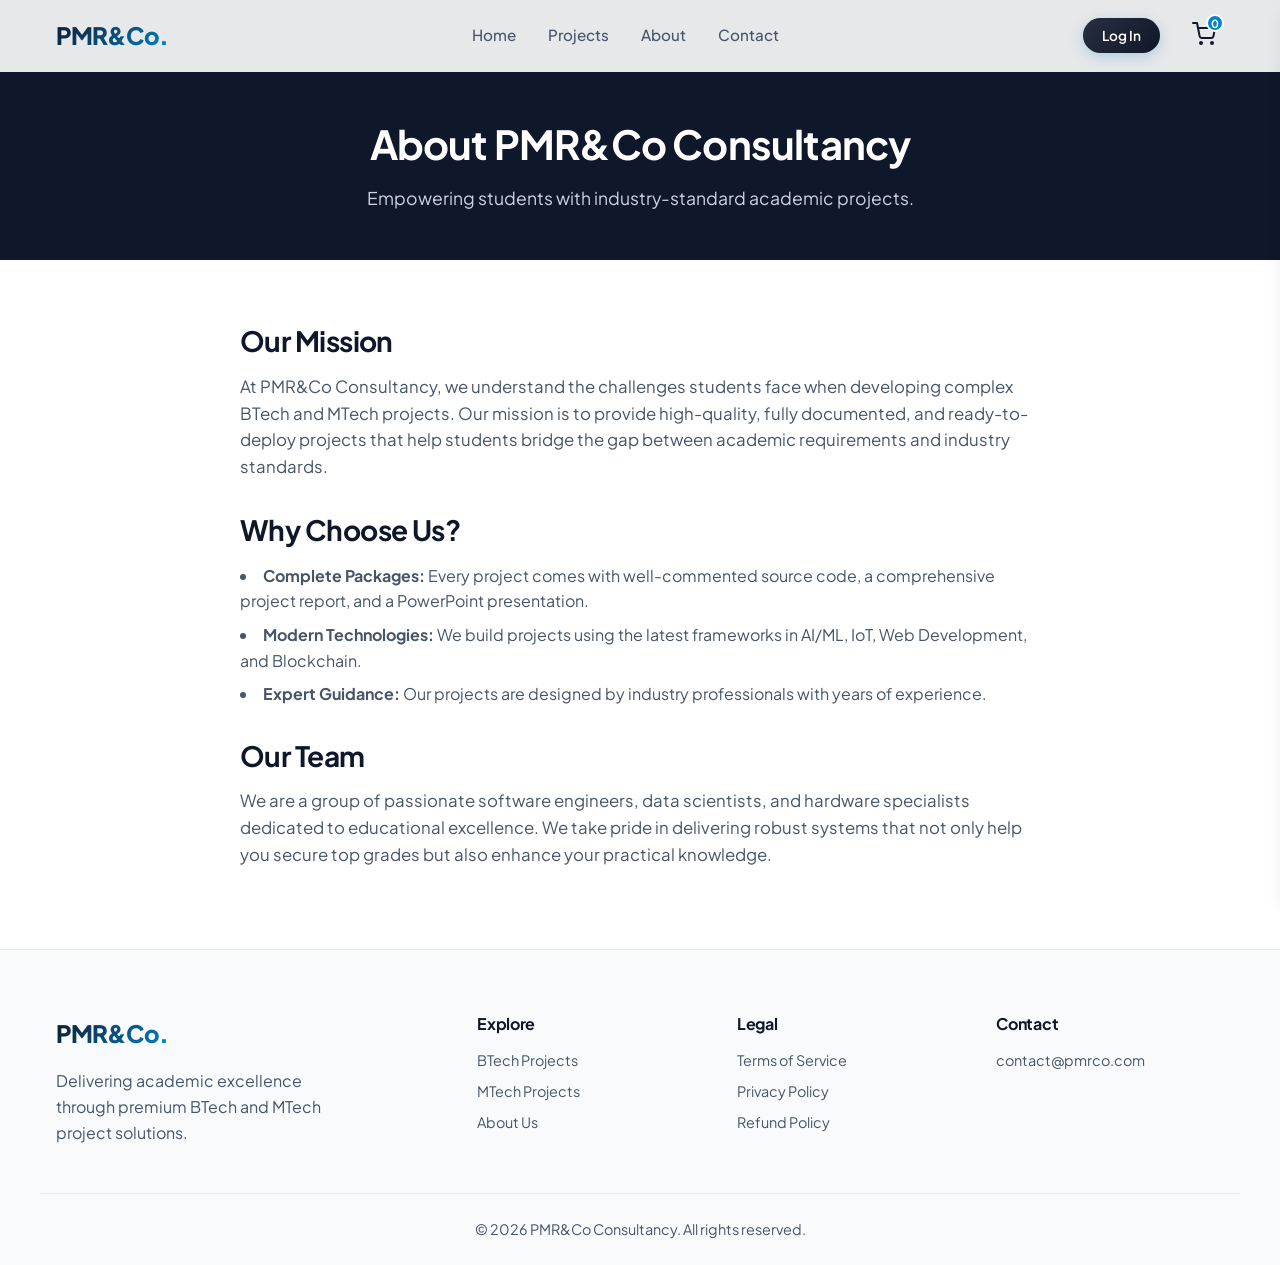
==== about.html @ 6fc7d25d "Initial commit for PMR&Co" ====
<!DOCTYPE html>
<html lang="en">
<head>
    <meta charset="UTF-8">
    <meta name="viewport" content="width=device-width, initial-scale=1.0">
    <meta name="description" content="About PMR&Co Consultancy - Premium academic project solutions.">
    <title>About Us | PMR&Co Consultancy</title>
    <link rel="preconnect" href="https://fonts.googleapis.com">
    <link rel="preconnect" href="https://fonts.gstatic.com" crossorigin>
    <link href="https://fonts.googleapis.com/css2?family=Plus+Jakarta+Sans:wght@300;400;500;600;700&display=swap" rel="stylesheet">
    <link rel="stylesheet" href="styles.css">
</head>
<body>
    <!-- Navbar -->
    <header class="navbar">
        <div class="container nav-container">
            <a href="index.html" class="logo">PMR&Co<span>.</span></a>
            <nav class="nav-links">
                <a href="index.html" class="nav-link">Home</a>
                <a href="index.html#projects" class="nav-link">Projects</a>
                <a href="about.html" class="nav-link">About</a>
                <a href="contact.html" class="nav-link">Contact</a>
            </nav>
            <div class="nav-actions">
                <a href="login.html" class="btn btn-primary" style="padding: 0.4rem 1.2rem; font-size: 0.85rem; display: inline-flex; align-items: center; justify-content: center;">Log In</a>
                <button class="cart-btn" id="cart-btn" aria-label="Open cart" style="margin-left: var(--space-2);">
                    <svg width="24" height="24" viewBox="0 0 24 24" fill="none" stroke="currentColor" stroke-width="2" stroke-linecap="round" stroke-linejoin="round">
                        <circle cx="9" cy="21" r="1"></circle>
                        <circle cx="20" cy="21" r="1"></circle>
                        <path d="M1 1h4l2.68 13.39a2 2 0 0 0 2 1.61h9.72a2 2 0 0 0 2-1.61L23 6H6"></path>
                    </svg>
                    <span class="cart-badge" id="cart-badge">0</span>
                </button>
            </div>
        </div>
    </header>

    <!-- Main Content -->
    <main>
        <section class="page-header">
            <div class="container">
                <h1>About PMR&Co Consultancy</h1>
                <p>Empowering students with industry-standard academic projects.</p>
            </div>
        </section>

        <section class="about-section">
            <div class="container">
                <div class="about-content">
                    <h2>Our Mission</h2>
                    <p>At PMR&Co Consultancy, we understand the challenges students face when developing complex BTech and MTech projects. Our mission is to provide high-quality, fully documented, and ready-to-deploy projects that help students bridge the gap between academic requirements and industry standards.</p>
                    
                    <h2>Why Choose Us?</h2>
                    <ul>
                        <li><strong>Complete Packages:</strong> Every project comes with well-commented source code, a comprehensive project report, and a PowerPoint presentation.</li>
                        <li><strong>Modern Technologies:</strong> We build projects using the latest frameworks in AI/ML, IoT, Web Development, and Blockchain.</li>
                        <li><strong>Expert Guidance:</strong> Our projects are designed by industry professionals with years of experience.</li>
                    </ul>

                    <h2>Our Team</h2>
                    <p>We are a group of passionate software engineers, data scientists, and hardware specialists dedicated to educational excellence. We take pride in delivering robust systems that not only help you secure top grades but also enhance your practical knowledge.</p>
                </div>
            </div>
        </section>
    </main>

    <!-- Footer -->
    <footer class="footer">
        <div class="container footer-container">
            <div class="footer-brand">
                <a href="index.html" class="logo">PMR&Co<span>.</span></a>
                <p>Delivering academic excellence through premium BTech and MTech project solutions.</p>
            </div>
            <div class="footer-links">
                <div class="link-group">
                    <h3>Explore</h3>
                    <a href="index.html#projects">BTech Projects</a>
                    <a href="index.html#projects">MTech Projects</a>
                    <a href="about.html">About Us</a>
                </div>
                <div class="link-group">
                    <h3>Legal</h3>
                    <a href="legal.html">Terms of Service</a>
                    <a href="legal.html">Privacy Policy</a>
                    <a href="legal.html">Refund Policy</a>
                </div>
                <div class="link-group">
                    <h3>Contact</h3>
                    <a href="mailto:contact@pmrco.com">contact@pmrco.com</a>
                </div>
            </div>
        </div>
        <div class="container footer-bottom">
            <p>&copy; 2026 PMR&Co Consultancy. All rights reserved.</p>
        </div>
    </footer>

    <!-- Cart Sidebar -->
    <div class="cart-overlay" id="cart-overlay"></div>
    <div class="cart-sidebar" id="cart-sidebar">
        <div class="cart-header">
            <h2>Your Cart</h2>
            <button class="close-cart-btn" id="close-cart-btn">
                <svg width="24" height="24" viewBox="0 0 24 24" fill="none" stroke="currentColor" stroke-width="2" stroke-linecap="round" stroke-linejoin="round">
                    <line x1="18" y1="6" x2="6" y2="18"></line>
                    <line x1="6" y1="6" x2="18" y2="18"></line>
                </svg>
            </button>
        </div>
        <div class="cart-items" id="cart-items"></div>
        <div class="cart-footer">
            <div class="cart-total">
                <span>Total</span>
                <span id="cart-total-price">₹0</span>
            </div>
            <button class="btn btn-primary checkout-btn" id="checkout-btn">Proceed to Checkout</button>
        </div>
    </div>

    <script src="data.js"></script>
    <script src="script.js"></script>
</body>
</html>
---- styles.css ----
/* ==========================================================================
   CSS Variables & Design System
   ========================================================================== */
:root {
    /* Color Palette */
    --clr-bg: #f8fafc; /* Very light slate for background */
    --clr-surface: #ffffff; /* White for cards and surfaces */
    --clr-text-primary: #0f172a; /* Slate 900 for main text */
    --clr-text-secondary: #475569; /* Slate 600 for secondary text */
    
    --clr-primary: #0f172a; /* Deep Navy/Slate */
    --clr-primary-hover: #1e293b;
    --clr-accent: #0284c7; /* Sky blue accent */
    --clr-accent-hover: #0369a1;
    
    --clr-border: #e2e8f0; /* Slate 200 */
    --clr-border-focus: #cbd5e1;
    
    /* Typography */
    --font-family: 'Plus Jakarta Sans', sans-serif;
    
    /* Spacing */
    --space-1: 0.25rem;
    --space-2: 0.5rem;
    --space-3: 0.75rem;
    --space-4: 1rem;
    --space-6: 1.5rem;
    --space-8: 2rem;
    --space-12: 3rem;
    --space-16: 4rem;
    --space-24: 6rem;
    
    /* Radius */
    --radius-sm: 0.25rem;
    --radius-md: 0.5rem;
    --radius-lg: 0.75rem;
    --radius-xl: 1rem;
    --radius-full: 9999px;
    
    /* Shadows */
    --shadow-sm: 0 1px 2px 0 rgb(0 0 0 / 0.05);
    --shadow-md: 0 4px 6px -1px rgb(0 0 0 / 0.1), 0 2px 4px -2px rgb(0 0 0 / 0.1);
    --shadow-lg: 0 10px 15px -3px rgb(0 0 0 / 0.1), 0 4px 6px -4px rgb(0 0 0 / 0.1);
    
    /* Transitions */
    --transition-fast: 150ms cubic-bezier(0.4, 0, 0.2, 1);
    --transition-normal: 250ms cubic-bezier(0.4, 0, 0.2, 1);
}

/* ==========================================================================
   Reset & Base Styles
   ========================================================================== */
*, *::before, *::after {
    box-sizing: border-box;
    margin: 0;
    padding: 0;
}

html {
    scroll-behavior: smooth;
}

body {
    font-family: var(--font-family);
    background-color: var(--clr-bg);
    color: var(--clr-text-primary);
    line-height: 1.6;
    -webkit-font-smoothing: antialiased;
    overflow-x: hidden;
}

a {
    color: inherit;
    text-decoration: none;
}

button {
    background: none;
    border: none;
    cursor: pointer;
    font-family: inherit;
}

img {
    max-width: 100%;
    display: block;
}

.container {
    width: 100%;
    max-width: 1200px;
    margin: 0 auto;
    padding: 0 var(--space-4);
}

/* ==========================================================================
   Typography
   ========================================================================== */
h1, h2, h3, h4, h5, h6 {
    color: var(--clr-text-primary);
    line-height: 1.2;
    font-weight: 700;
    letter-spacing: -0.02em;
}

/* ==========================================================================
   Buttons
   ========================================================================== */
.btn {
    display: inline-flex;
    align-items: center;
    justify-content: center;
    padding: var(--space-3) var(--space-6);
    border-radius: var(--radius-full);
    font-weight: 600;
    font-size: 0.95rem;
    transition: all var(--transition-fast);
}

.btn-primary {
    background-color: var(--clr-primary);
    color: white;
}

.btn-primary:hover {
    background-color: var(--clr-primary-hover);
    transform: translateY(-1px);
    box-shadow: var(--shadow-md);
}

.btn-secondary {
    background-color: transparent;
    color: var(--clr-primary);
    border: 1px solid var(--clr-border);
}

.btn-secondary:hover {
    border-color: var(--clr-text-secondary);
    background-color: var(--clr-surface);
}

/* ==========================================================================
   Navbar
   ========================================================================== */
.navbar {
    position: fixed;
    top: 0;
    left: 0;
    width: 100%;
    background-color: rgba(255, 255, 255, 0.9);
    backdrop-filter: blur(8px);
    border-bottom: 1px solid var(--clr-border);
    z-index: 100;
    height: 72px;
    display: flex;
    align-items: center;
}

.nav-container {
    display: flex;
    justify-content: space-between;
    align-items: center;
}

.logo {
    font-size: 1.5rem;
    font-weight: 800;
    letter-spacing: -0.04em;
}

.logo span {
    color: var(--clr-accent);
}

.nav-links {
    display: flex;
    gap: var(--space-8);
}

.nav-link {
    font-size: 0.95rem;
    font-weight: 500;
    color: var(--clr-text-secondary);
    transition: color var(--transition-fast);
}

.nav-link:hover {
    color: var(--clr-text-primary);
}

.nav-actions {
    display: flex;
    align-items: center;
    gap: var(--space-4);
}

.cart-btn {
    position: relative;
    color: var(--clr-text-primary);
    padding: var(--space-2);
    border-radius: var(--radius-full);
    transition: background-color var(--transition-fast);
}

.cart-btn:hover {
    background-color: var(--clr-bg);
}

.cart-badge {
    position: absolute;
    top: 0px;
    right: 0px;
    background-color: var(--clr-accent);
    color: white;
    font-size: 0.7rem;
    font-weight: 700;
    width: 18px;
    height: 18px;
    display: flex;
    align-items: center;
    justify-content: center;
    border-radius: var(--radius-full);
    border: 2px solid var(--clr-surface);
}

.mobile-menu-btn {
    display: none;
}

@media (max-width: 768px) {
    .nav-links {
        display: none;
    }
    .mobile-menu-btn {
        display: block;
        padding: var(--space-2);
    }
}

/* ==========================================================================
   Hero Section
   ========================================================================== */
.hero {
    padding-top: calc(72px + var(--space-16));
    padding-bottom: var(--space-24);
    position: relative;
    overflow: hidden;
}

.hero-container {
    display: flex;
    flex-direction: column;
    align-items: center;
    text-align: center;
    position: relative;
    z-index: 2;
}

.hero-badge {
    display: inline-block;
    padding: var(--space-1) var(--space-3);
    background-color: var(--clr-bg);
    border: 1px solid var(--clr-border);
    border-radius: var(--radius-full);
    font-size: 0.85rem;
    font-weight: 600;
    color: var(--clr-text-secondary);
    margin-bottom: var(--space-6);
}

.hero-title {
    font-size: clamp(2.5rem, 5vw, 4rem);
    margin-bottom: var(--space-6);
    max-width: 800px;
}

.hero-title span {
    color: var(--clr-accent);
}

.hero-subtitle {
    font-size: 1.125rem;
    color: var(--clr-text-secondary);
    max-width: 600px;
    margin-bottom: var(--space-8);
}

.hero-actions {
    display: flex;
    gap: var(--space-4);
    justify-content: center;
}

.hero-bg-accent {
    position: absolute;
    top: -20%;
    left: 50%;
    transform: translateX(-50%);
    width: 60vw;
    height: 60vw;
    background: radial-gradient(circle, rgba(2,132,199,0.05) 0%, rgba(255,255,255,0) 70%);
    border-radius: 50%;
    z-index: 1;
    pointer-events: none;
}

/* ==========================================================================
   Projects Section
   ========================================================================== */
.projects-section {
    padding: var(--space-16) 0;
    background-color: var(--clr-surface);
}

.section-header {
    text-align: center;
    margin-bottom: var(--space-12);
}

.section-header h2 {
    font-size: 2rem;
    margin-bottom: var(--space-2);
}

.section-header p {
    color: var(--clr-text-secondary);
}

.filters {
    display: flex;
    flex-wrap: wrap;
    justify-content: center;
    gap: var(--space-4);
    margin-bottom: var(--space-12);
}

.filter-group {
    display: flex;
    gap: var(--space-2);
    padding: var(--space-1);
    background-color: var(--clr-bg);
    border-radius: var(--radius-md);
    border: 1px solid var(--clr-border);
}

.filter-btn {
    padding: var(--space-2) var(--space-4);
    font-size: 0.9rem;
    font-weight: 500;
    color: var(--clr-text-secondary);
    border-radius: var(--radius-sm);
    transition: all var(--transition-fast);
}

.filter-btn:hover {
    color: var(--clr-text-primary);
}

.filter-btn.active {
    background-color: var(--clr-surface);
    color: var(--clr-text-primary);
    box-shadow: var(--shadow-sm);
}

/* Project Grid & Cards */
.projects-grid {
    display: grid;
    grid-template-columns: repeat(auto-fill, minmax(320px, 1fr));
    gap: var(--space-6);
}

.project-card {
    background-color: var(--clr-surface);
    border: 1px solid var(--clr-border);
    border-radius: var(--radius-xl);
    padding: var(--space-6);
    transition: transform var(--transition-normal), box-shadow var(--transition-normal);
    display: flex;
    flex-direction: column;
    cursor: pointer;
}

.project-card:hover {
    transform: translateY(-4px);
    box-shadow: var(--shadow-md);
    border-color: var(--clr-border-focus);
}

.card-tags {
    display: flex;
    gap: var(--space-2);
    margin-bottom: var(--space-4);
}

.tag {
    font-size: 0.75rem;
    font-weight: 600;
    padding: 2px var(--space-2);
    border-radius: var(--radius-full);
    background-color: var(--clr-bg);
    color: var(--clr-text-secondary);
}

.card-title {
    font-size: 1.25rem;
    margin-bottom: var(--space-2);
}

.card-desc {
    color: var(--clr-text-secondary);
    font-size: 0.9rem;
    margin-bottom: var(--space-6);
    flex-grow: 1;
}

.card-footer {
    display: flex;
    justify-content: space-between;
    align-items: center;
    padding-top: var(--space-4);
    border-top: 1px solid var(--clr-border);
}

.card-price {
    font-weight: 700;
    font-size: 1.25rem;
    color: var(--clr-text-primary);
}

.add-cart-btn {
    background-color: var(--clr-bg);
    color: var(--clr-text-primary);
    padding: var(--space-2) var(--space-4);
    border-radius: var(--radius-full);
    font-weight: 600;
    font-size: 0.85rem;
    transition: all var(--transition-fast);
}

.add-cart-btn:hover {
    background-color: var(--clr-primary);
    color: white;
}

/* ==========================================================================
   Footer
   ========================================================================== */
.footer {
    background-color: var(--clr-bg);
    padding-top: var(--space-16);
    border-top: 1px solid var(--clr-border);
}

.footer-container {
    display: grid;
    grid-template-columns: 1fr 2fr;
    gap: var(--space-12);
    margin-bottom: var(--space-12);
}

.footer-brand p {
    color: var(--clr-text-secondary);
    margin-top: var(--space-4);
    max-width: 300px;
}

.footer-links {
    display: grid;
    grid-template-columns: repeat(3, 1fr);
    gap: var(--space-8);
}

.link-group h3 {
    font-size: 1rem;
    margin-bottom: var(--space-4);
}

.link-group a {
    display: block;
    color: var(--clr-text-secondary);
    margin-bottom: var(--space-2);
    font-size: 0.9rem;
    transition: color var(--transition-fast);
}

.link-group a:hover {
    color: var(--clr-primary);
}

.footer-bottom {
    padding: var(--space-6) 0;
    border-top: 1px solid var(--clr-border);
    text-align: center;
    color: var(--clr-text-secondary);
    font-size: 0.9rem;
}

@media (max-width: 768px) {
    .footer-container {
        grid-template-columns: 1fr;
    }
    .footer-links {
        grid-template-columns: 1fr 1fr;
    }
}

/* ==========================================================================
   Cart Sidebar
   ========================================================================== */
.cart-overlay {
    position: fixed;
    top: 0;
    left: 0;
    width: 100%;
    height: 100%;
    background-color: rgba(15, 23, 42, 0.4);
    backdrop-filter: blur(4px);
    z-index: 200;
    opacity: 0;
    visibility: hidden;
    transition: all var(--transition-normal);
}

.cart-overlay.active {
    opacity: 1;
    visibility: visible;
}

.cart-sidebar {
    position: fixed;
    top: 0;
    right: -400px;
    width: 100%;
    max-width: 400px;
    height: 100%;
    background-color: var(--clr-surface);
    z-index: 201;
    display: flex;
    flex-direction: column;
    box-shadow: var(--shadow-lg);
    transition: right var(--transition-normal);
}

.cart-sidebar.active {
    right: 0;
}

.cart-header {
    padding: var(--space-6);
    border-bottom: 1px solid var(--clr-border);
    display: flex;
    justify-content: space-between;
    align-items: center;
}

.close-cart-btn {
    color: var(--clr-text-secondary);
    transition: color var(--transition-fast);
}

.close-cart-btn:hover {
    color: var(--clr-text-primary);
}

.cart-items {
    flex-grow: 1;
    overflow-y: auto;
    padding: var(--space-6);
    display: flex;
    flex-direction: column;
    gap: var(--space-4);
}

.cart-item {
    display: flex;
    justify-content: space-between;
    align-items: center;
    padding-bottom: var(--space-4);
    border-bottom: 1px solid var(--clr-border);
}

.cart-item-info h4 {
    font-size: 0.95rem;
    margin-bottom: var(--space-1);
}

.cart-item-info p {
    color: var(--clr-text-secondary);
    font-size: 0.85rem;
}

.remove-item-btn {
    color: #ef4444;
    font-size: 0.85rem;
    font-weight: 500;
}

.cart-footer {
    padding: var(--space-6);
    border-top: 1px solid var(--clr-border);
}

.cart-total {
    display: flex;
    justify-content: space-between;
    align-items: center;
    font-size: 1.25rem;
    font-weight: 700;
    margin-bottom: var(--space-6);
}

.checkout-btn {
    width: 100%;
}

.empty-cart-msg {
    text-align: center;
    color: var(--clr-text-secondary);
    margin-top: var(--space-8);
}

/* ==========================================================================
   Modal
   ========================================================================== */
.modal-overlay {
    position: fixed;
    top: 0;
    left: 0;
    width: 100%;
    height: 100%;
    background-color: rgba(15, 23, 42, 0.4);
    backdrop-filter: blur(4px);
    z-index: 300;
    opacity: 0;
    visibility: hidden;
    display: flex;
    align-items: center;
    justify-content: center;
    padding: var(--space-4);
    transition: all var(--transition-normal);
}

.modal-overlay.active {
    opacity: 1;
    visibility: visible;
}

.modal-content {
    background-color: var(--clr-surface);
    width: 100%;
    max-width: 600px;
    border-radius: var(--radius-xl);
    max-height: 90vh;
    overflow-y: auto;
    position: relative;
    transform: scale(0.95);
    transition: transform var(--transition-normal);
}

.modal-overlay.active .modal-content {
    transform: scale(1);
}

.modal-header {
    padding: var(--space-6);
    border-bottom: 1px solid var(--clr-border);
    display: flex;
    justify-content: space-between;
    align-items: flex-start;
}

.modal-title {
    font-size: 1.5rem;
    margin-bottom: var(--space-2);
}

.close-modal-btn {
    color: var(--clr-text-secondary);
    padding: var(--space-1);
}

.modal-body {
    padding: var(--space-6);
}

.modal-features {
    margin: var(--space-6) 0;
    background-color: var(--clr-bg);
    padding: var(--space-4);
    border-radius: var(--radius-md);
}

.modal-features h4 {
    margin-bottom: var(--space-2);
    font-size: 0.95rem;
}

.modal-features ul {
    list-style-position: inside;
    color: var(--clr-text-secondary);
    font-size: 0.9rem;
}

.modal-footer {
    padding: var(--space-6);
    border-top: 1px solid var(--clr-border);
    display: flex;
    justify-content: space-between;
    align-items: center;
    background-color: var(--clr-bg);
    border-bottom-left-radius: var(--radius-xl);
    border-bottom-right-radius: var(--radius-xl);
}

/* ==========================================================================
   Page Headers
   ========================================================================== */
.page-header {
    padding-top: calc(72px + var(--space-12));
    padding-bottom: var(--space-12);
    background-color: var(--clr-primary);
    color: white;
    text-align: center;
}
.page-header h1 {
    color: white;
    font-size: 2.5rem;
    margin-bottom: var(--space-4);
}
.page-header p {
    color: #cbd5e1;
    font-size: 1.1rem;
}

/* ==========================================================================
   About Section
   ========================================================================== */
.about-section {
    padding: var(--space-16) 0;
    background-color: var(--clr-surface);
}
.about-content {
    max-width: 800px;
    margin: 0 auto;
}
.about-content h2 {
    font-size: 1.75rem;
    margin-top: var(--space-8);
    margin-bottom: var(--space-4);
    color: var(--clr-primary);
}
.about-content h2:first-child {
    margin-top: 0;
}
.about-content p {
    color: var(--clr-text-secondary);
    margin-bottom: var(--space-4);
    font-size: 1.05rem;
}
.about-content ul {
    list-style-position: inside;
    margin-bottom: var(--space-6);
    color: var(--clr-text-secondary);
}
.about-content li {
    margin-bottom: var(--space-2);
}

/* ==========================================================================
   Contact Section
   ========================================================================== */
.contact-section {
    padding: var(--space-16) 0;
    background-color: var(--clr-surface);
}
.contact-grid {
    display: grid;
    grid-template-columns: 1fr 1fr;
    gap: var(--space-12);
}
@media (max-width: 768px) {
    .contact-grid {
        grid-template-columns: 1fr;
    }
}
.contact-info h2 {
    font-size: 2rem;
    margin-bottom: var(--space-4);
}
.contact-info p {
    color: var(--clr-text-secondary);
    margin-bottom: var(--space-8);
}
.contact-details {
    display: flex;
    flex-direction: column;
    gap: var(--space-4);
}
.contact-item {
    display: flex;
    flex-direction: column;
    gap: var(--space-1);
}
.contact-item strong {
    color: var(--clr-text-primary);
}
.contact-item a, .contact-item span {
    color: var(--clr-text-secondary);
}

/* ==========================================================================
   Contact Form
   ========================================================================== */
.contact-form-container {
    background-color: var(--clr-bg);
    padding: var(--space-8);
    border-radius: var(--radius-xl);
    border: 1px solid var(--clr-border);
}
.form-group {
    margin-bottom: var(--space-4);
}
.form-group label {
    display: block;
    margin-bottom: var(--space-2);
    font-weight: 500;
    font-size: 0.9rem;
}
.form-group input, .form-group textarea {
    width: 100%;
    padding: var(--space-3);
    border: 1px solid var(--clr-border);
    border-radius: var(--radius-md);
    font-family: inherit;
    font-size: 0.95rem;
    transition: border-color var(--transition-fast);
}
.form-group input:focus, .form-group textarea:focus {
    outline: none;
    border-color: var(--clr-accent);
    box-shadow: 0 0 0 2px rgba(2, 132, 199, 0.2);
}

/* ==========================================================================
   Checkout Page
   ========================================================================== */
.checkout-main {
    padding: var(--space-12) 0 var(--space-24);
}
.checkout-header {
    text-align: center;
    margin-bottom: var(--space-12);
}
.checkout-header h1 {
    font-size: 2.5rem;
    margin-bottom: var(--space-2);
}
.checkout-header p {
    color: var(--clr-text-secondary);
}
.checkout-grid {
    display: flex;
    flex-wrap: wrap;
    gap: var(--space-8);
    justify-content: center;
    align-items: stretch;
    max-width: 900px;
    margin: 0 auto;
}
.checkout-card {
    flex: 1;
    min-width: 320px;
    background-color: var(--clr-surface);
    padding: var(--space-8);
    border-radius: var(--radius-xl);
    border: 1px solid var(--clr-border);
    box-shadow: var(--shadow-sm);
    display: flex;
    flex-direction: column;
}
.checkout-card h2 {
    font-size: 1.5rem;
    margin-bottom: var(--space-2);
}
.checkout-subtitle {
    color: var(--clr-text-secondary);
    font-size: 0.9rem;
    margin-bottom: var(--space-6);
}
.checkout-divider {
    display: flex;
    align-items: center;
    color: var(--clr-text-secondary);
    font-weight: 600;
}
@media (max-width: 768px) {
    .checkout-divider {
        width: 100%;
        justify-content: center;
        padding: var(--space-4) 0;
    }
}
.secure-badge {
    margin-top: auto;
    padding-top: var(--space-8);
    display: flex;
    align-items: center;
    justify-content: center;
    gap: var(--space-2);
    color: #059669;
    font-size: 0.85rem;
    font-weight: 500;
}

/* ==========================================================================
   Auth Pages (Login, Signup, Forgot Password)
   ========================================================================== */
.auth-main {
    min-height: calc(100vh - 150px);
    display: flex;
    align-items: center;
    justify-content: center;
    padding: var(--space-12) var(--space-4);
    background-color: var(--clr-bg);
}
.auth-card {
    background-color: var(--clr-surface);
    width: 100%;
    max-width: 480px;
    padding: var(--space-12) var(--space-8);
    border-radius: var(--radius-xl);
    border: 1px solid var(--clr-border);
    box-shadow: var(--shadow-lg);
}
.auth-header {
    text-align: center;
    margin-bottom: var(--space-8);
}
.auth-header h1 {
    font-size: 2rem;
    margin-bottom: var(--space-2);
}
.auth-header p {
    color: var(--clr-text-secondary);
    font-size: 0.95rem;
}
.auth-divider {
    display: flex;
    align-items: center;
    text-align: center;
    margin: var(--space-6) 0;
    color: var(--clr-text-secondary);
    font-size: 0.85rem;
}
.auth-divider::before, .auth-divider::after {
    content: '';
    flex: 1;
    border-bottom: 1px solid var(--clr-border);
}
.auth-divider::before {
    margin-right: var(--space-4);
}
.auth-divider::after {
    margin-left: var(--space-4);
}
.social-login-btn {
    display: flex;
    align-items: center;
    justify-content: center;
    gap: var(--space-3);
    width: 100%;
    padding: var(--space-3);
    background-color: var(--clr-surface);
    border: 1px solid var(--clr-border);
    border-radius: var(--radius-md);
    font-weight: 600;
    font-size: 0.95rem;
    color: var(--clr-text-primary);
    transition: all var(--transition-fast);
    margin-bottom: var(--space-3);
}
.social-login-btn:hover {
    background-color: var(--clr-bg);
    border-color: var(--clr-border-focus);
}
.auth-footer {
    text-align: center;
    margin-top: var(--space-8);
    font-size: 0.9rem;
    color: var(--clr-text-secondary);
}
.auth-footer a {
    color: var(--clr-accent);
    font-weight: 600;
    margin-left: var(--space-1);
}
.auth-footer a:hover {
    text-decoration: underline;
}
.auth-error {
    display: none;
    align-items: center;
    gap: var(--space-3);
    padding: var(--space-3) var(--space-4);
    background-color: #fef2f2;
    border: 1px solid #f87171;
    color: #b91c1c;
    border-radius: var(--radius-md);
    margin-bottom: var(--space-6);
    font-size: 0.9rem;
    font-weight: 500;
    animation: shake 0.4s ease-in-out;
}
@keyframes shake {
    0%, 100% { transform: translateX(0); }
    25% { transform: translateX(-4px); }
    50% { transform: translateX(4px); }
    75% { transform: translateX(-4px); }
}

/* ==========================================================================
   Payment Page
   ========================================================================== */
.payment-grid {
    display: grid;
    grid-template-columns: 2fr 1fr;
    gap: var(--space-8);
    max-width: 1000px;
    margin: 0 auto;
}
@media (max-width: 768px) {
    .payment-grid {
        grid-template-columns: 1fr;
    }
}
.payment-section {
    background-color: var(--clr-surface);
    padding: var(--space-8);
    border-radius: var(--radius-xl);
    border: 1px solid var(--clr-border);
    margin-bottom: var(--space-6);
}
.payment-section h2 {
    font-size: 1.25rem;
    margin-bottom: var(--space-6);
    padding-bottom: var(--space-4);
    border-bottom: 1px solid var(--clr-border);
}
.form-row {
    display: grid;
    grid-template-columns: 1fr 1fr;
    gap: var(--space-4);
}
.payment-methods {
    display: flex;
    flex-direction: column;
    gap: var(--space-4);
}
.payment-method {
    display: flex;
    align-items: center;
    gap: var(--space-3);
    padding: var(--space-4);
    border: 1px solid var(--clr-border);
    border-radius: var(--radius-md);
    cursor: pointer;
    transition: all var(--transition-fast);
}
.payment-method:hover {
    border-color: var(--clr-accent);
    background-color: var(--clr-bg);
}
.payment-method input[type="radio"] {
    accent-color: var(--clr-accent);
    transform: scale(1.2);
}
.order-summary-card {
    background-color: var(--clr-bg);
    padding: var(--space-6);
    border-radius: var(--radius-xl);
    border: 1px solid var(--clr-border);
    position: sticky;
    top: 100px;
}
.summary-item {
    display: flex;
    justify-content: space-between;
    margin-bottom: var(--space-3);
    font-size: 0.95rem;
}
.summary-item.total {
    font-weight: 700;
    font-size: 1.25rem;
    border-top: 1px solid var(--clr-border);
    padding-top: var(--space-4);
    margin-top: var(--space-4);
}

/* ==========================================================================
   Success Page
   ========================================================================== */
.success-main {
    min-height: calc(100vh - 150px);
    display: flex;
    align-items: center;
    justify-content: center;
    padding: var(--space-12) var(--space-4);
}
.success-card {
    background-color: var(--clr-surface);
    width: 100%;
    max-width: 600px;
    padding: var(--space-12) var(--space-8);
    border-radius: var(--radius-xl);
    border: 1px solid var(--clr-border);
    box-shadow: var(--shadow-lg);
    text-align: center;
}
.success-icon {
    display: inline-flex;
    align-items: center;
    justify-content: center;
    width: 80px;
    height: 80px;
    background-color: #d1fae5;
    color: #059669;
    border-radius: var(--radius-full);
    margin-bottom: var(--space-6);
}
.success-card h1 {
    font-size: 2rem;
    margin-bottom: var(--space-2);
}
.success-card p {
    color: var(--clr-text-secondary);
    margin-bottom: var(--space-8);
}
.order-details-box {
    background-color: var(--clr-bg);
    padding: var(--space-6);
    border-radius: var(--radius-md);
    margin-bottom: var(--space-8);
    text-align: left;
}
.order-detail-row {
    display: flex;
    justify-content: space-between;
    margin-bottom: var(--space-2);
    font-size: 0.95rem;
}
.order-detail-row span:last-child {
    font-weight: 600;
}
.download-btn {
    display: flex;
    align-items: center;
    justify-content: center;
    gap: var(--space-2);
    width: 100%;
    padding: var(--space-4);
    background-color: var(--clr-primary);
    color: white;
    border-radius: var(--radius-md);
    font-weight: 600;
    transition: all var(--transition-fast);
    margin-bottom: var(--space-4);
}
.download-btn:hover {
    background-color: var(--clr-primary-hover);
    transform: translateY(-2px);
    box-shadow: var(--shadow-md);
}

/* ==========================================================================
   Profile Page
   ========================================================================== */
.profile-main {
    padding: var(--space-12) 0 var(--space-24);
}
.profile-header {
    background-color: var(--clr-surface);
    padding: var(--space-8);
    border-radius: var(--radius-xl);
    border: 1px solid var(--clr-border);
    margin-bottom: var(--space-8);
    display: flex;
    align-items: center;
    gap: var(--space-6);
}
.profile-avatar {
    width: 80px;
    height: 80px;
    background-color: var(--clr-bg);
    border-radius: var(--radius-full);
    display: flex;
    align-items: center;
    justify-content: center;
    font-size: 2rem;
    color: var(--clr-accent);
    font-weight: 700;
}
.profile-info h1 {
    font-size: 1.75rem;
    margin-bottom: var(--space-1);
}
.profile-info p {
    color: var(--clr-text-secondary);
}
.history-section {
    background-color: var(--clr-surface);
    padding: var(--space-8);
    border-radius: var(--radius-xl);
    border: 1px solid var(--clr-border);
}
.history-section h2 {
    font-size: 1.5rem;
    margin-bottom: var(--space-6);
    padding-bottom: var(--space-4);
    border-bottom: 1px solid var(--clr-border);
}
.order-card {
    border: 1px solid var(--clr-border);
    border-radius: var(--radius-lg);
    margin-bottom: var(--space-6);
    overflow: hidden;
}
.order-header {
    background-color: var(--clr-bg);
    padding: var(--space-4) var(--space-6);
    display: flex;
    justify-content: space-between;
    align-items: center;
    border-bottom: 1px solid var(--clr-border);
}
.order-meta {
    display: flex;
    gap: var(--space-8);
}
.meta-item {
    display: flex;
    flex-direction: column;
}
.meta-label {
    font-size: 0.8rem;
    color: var(--clr-text-secondary);
    text-transform: uppercase;
    letter-spacing: 0.05em;
    margin-bottom: 2px;
}
.meta-value {
    font-weight: 600;
    font-size: 0.95rem;
}
.order-body {
    padding: var(--space-6);
}
.purchased-item {
    display: flex;
    justify-content: space-between;
    align-items: center;
    padding-bottom: var(--space-4);
    margin-bottom: var(--space-4);
    border-bottom: 1px solid var(--clr-border);
}
.purchased-item:last-child {
    border-bottom: none;
    margin-bottom: 0;
    padding-bottom: 0;
}
.item-title {
    font-weight: 600;
    margin-bottom: var(--space-1);
}
/* ==========================================================================
   UI Polish (Modal, Toasts, Glassmorphism)
   ========================================================================== */

/* Toast Notification */
#toast-container {
    position: fixed;
    bottom: var(--space-8);
    left: 50%;
    transform: translateX(-50%);
    display: flex;
    flex-direction: column;
    gap: var(--space-3);
    z-index: 2000;
    pointer-events: none;
}
.toast {
    background-color: var(--clr-text-primary);
    color: var(--clr-bg);
    padding: var(--space-3) var(--space-6);
    border-radius: var(--radius-full);
    font-size: 0.95rem;
    font-weight: 500;
    box-shadow: 0 10px 25px -5px rgba(0, 0, 0, 0.2);
    display: flex;
    align-items: center;
    gap: var(--space-3);
    animation: toastSlideUp 0.3s cubic-bezier(0.175, 0.885, 0.32, 1.275) forwards;
}
.toast.hiding {
    animation: toastFadeOut 0.3s ease-in forwards;
}
@keyframes toastSlideUp {
    from { opacity: 0; transform: translateY(20px); }
    to { opacity: 1; transform: translateY(0); }
}
@keyframes toastFadeOut {
    from { opacity: 1; transform: translateY(0); }
    to { opacity: 0; transform: translateY(10px); }
}

/* Modal Enhancements */
.modal-overlay {
    position: fixed;
    top: 0; left: 0; right: 0; bottom: 0;
    background-color: rgba(0, 0, 0, 0.6);
    backdrop-filter: blur(4px);
    display: none;
    align-items: center;
    justify-content: center;
    z-index: 1000;
    opacity: 0;
    transition: opacity 0.3s ease;
}
.modal-overlay.active {
    display: flex;
    opacity: 1;
}
.modal-content {
    background-color: var(--clr-bg);
    border-radius: var(--radius-xl);
    width: 100%;
    max-width: 600px;
    position: relative;
    transform: scale(0.95) translateY(20px);
    transition: all 0.3s cubic-bezier(0.175, 0.885, 0.32, 1.275);
    box-shadow: 0 25px 50px -12px rgba(0, 0, 0, 0.25);
    padding: var(--space-8);
}
.modal-overlay.active .modal-content {
    transform: scale(1) translateY(0);
}
.modal-close {
    position: absolute;
    top: var(--space-4);
    right: var(--space-4);
    background: none;
    border: none;
    color: var(--clr-text-secondary);
    cursor: pointer;
    padding: var(--space-2);
    border-radius: var(--radius-full);
    transition: all var(--transition-fast);
}
.modal-close:hover {
    background-color: var(--clr-surface);
    color: var(--clr-text-primary);
    transform: rotate(90deg);
}
.modal-badges {
    display: flex;
    gap: var(--space-2);
    margin-bottom: var(--space-3);
}

/* Glassmorphism Navbar */
.navbar {
    transition: all 0.3s ease;
}
.navbar.scrolled {
    background-color: rgba(255, 255, 255, 0.85);
    backdrop-filter: blur(12px);
    -webkit-backdrop-filter: blur(12px);
    box-shadow: 0 4px 20px -2px rgba(0,0,0,0.05);
}

/* Project Card Micro-interactions */
.project-card {
    transition: all 0.3s cubic-bezier(0.165, 0.84, 0.44, 1);
}
.project-card:hover {
    transform: translateY(-8px);
    box-shadow: 0 20px 25px -5px rgba(0, 0, 0, 0.1), 0 10px 10px -5px rgba(0, 0, 0, 0.04);
}
.project-card:active {
    transform: translateY(-2px);
}

/* ==========================================================================
   Global Beautification & Animations (Modern SaaS Aesthetic)
   ========================================================================== */

/* Custom Sleek Scrollbar */
::-webkit-scrollbar {
    width: 10px;
    height: 10px;
}
::-webkit-scrollbar-track {
    background: var(--clr-bg);
}
::-webkit-scrollbar-thumb {
    background: #cbd5e1;
    border-radius: var(--radius-full);
}
::-webkit-scrollbar-thumb:hover {
    background: #94a3b8;
}

/* ==========================================================================
   Global Beautification & Animations (Modern SaaS Aesthetic)
   ========================================================================== */

/* Custom Sleek Scrollbar */
::-webkit-scrollbar {
    width: 10px;
    height: 10px;
}
::-webkit-scrollbar-track {
    background: var(--clr-bg);
}
::-webkit-scrollbar-thumb {
    background: #cbd5e1;
    border-radius: var(--radius-full);
}
::-webkit-scrollbar-thumb:hover {
    background: #94a3b8;
}

/* Hero Section Mesh Gradient Upgrade */
.hero {
    position: relative;
    overflow: hidden;
    background: radial-gradient(circle at 15% 50%, rgba(2, 132, 199, 0.08), transparent 25%),
                radial-gradient(circle at 85% 30%, rgba(15, 23, 42, 0.06), transparent 25%);
    background-color: var(--clr-bg);
}
.hero::before {
    content: '';
    position: absolute;
    top: -50%;
    left: -50%;
    width: 200%;
    height: 200%;
    background: radial-gradient(circle, rgba(255,255,255,0.8) 0%, transparent 60%);
    opacity: 0.5;
    pointer-events: none;
}

/* Hero Title Gradient Text */
.hero-title span {
    background: linear-gradient(135deg, var(--clr-primary) 0%, var(--clr-accent) 100%);
    -webkit-background-clip: text;
    -webkit-text-fill-color: transparent;
    background-clip: text;
}

/* Button Glow & Hover Micro-interactions */
.btn-primary {
    position: relative;
    overflow: hidden;
    z-index: 1;
    box-shadow: 0 4px 14px 0 rgba(2, 132, 199, 0.25);
    transition: all 0.3s ease;
}
.btn-primary:hover {
    transform: translateY(-2px);
    box-shadow: 0 6px 20px rgba(2, 132, 199, 0.35);
}
.btn-primary::before {
    content: '';
    position: absolute;
    top: 0; left: 0; right: 0; bottom: 0;
    background: linear-gradient(135deg, rgba(255,255,255,0.1), transparent);
    z-index: -1;
}

/* Project Card Staggered Fade In Animation */
@keyframes fadeInUp {
    from {
        opacity: 0;
        transform: translateY(20px);
    }
    to {
        opacity: 1;
        transform: translateY(0);
    }
}
.project-card {
    animation: fadeInUp 0.6s cubic-bezier(0.165, 0.84, 0.44, 1) both;
}
.project-card:nth-child(1) { animation-delay: 0.05s; }
.project-card:nth-child(2) { animation-delay: 0.10s; }
.project-card:nth-child(3) { animation-delay: 0.15s; }
.project-card:nth-child(4) { animation-delay: 0.20s; }
.project-card:nth-child(5) { animation-delay: 0.25s; }
.project-card:nth-child(6) { animation-delay: 0.30s; }
.project-card:nth-child(7) { animation-delay: 0.35s; }
.project-card:nth-child(8) { animation-delay: 0.40s; }

/* Enhanced Badges */
.hero-badge, .tag {
    backdrop-filter: blur(8px);
    background-color: rgba(2, 132, 199, 0.1);
    border: 1px solid rgba(2, 132, 199, 0.2);
    color: var(--clr-accent);
    font-weight: 600;
}

/* Nav Logo Gradient */
.logo {
    background: linear-gradient(135deg, var(--clr-primary) 0%, var(--clr-accent) 100%);
    -webkit-background-clip: text;
    -webkit-text-fill-color: transparent;
    background-clip: text;
    font-weight: 800;
}
.logo span {
    -webkit-text-fill-color: var(--clr-accent);
}
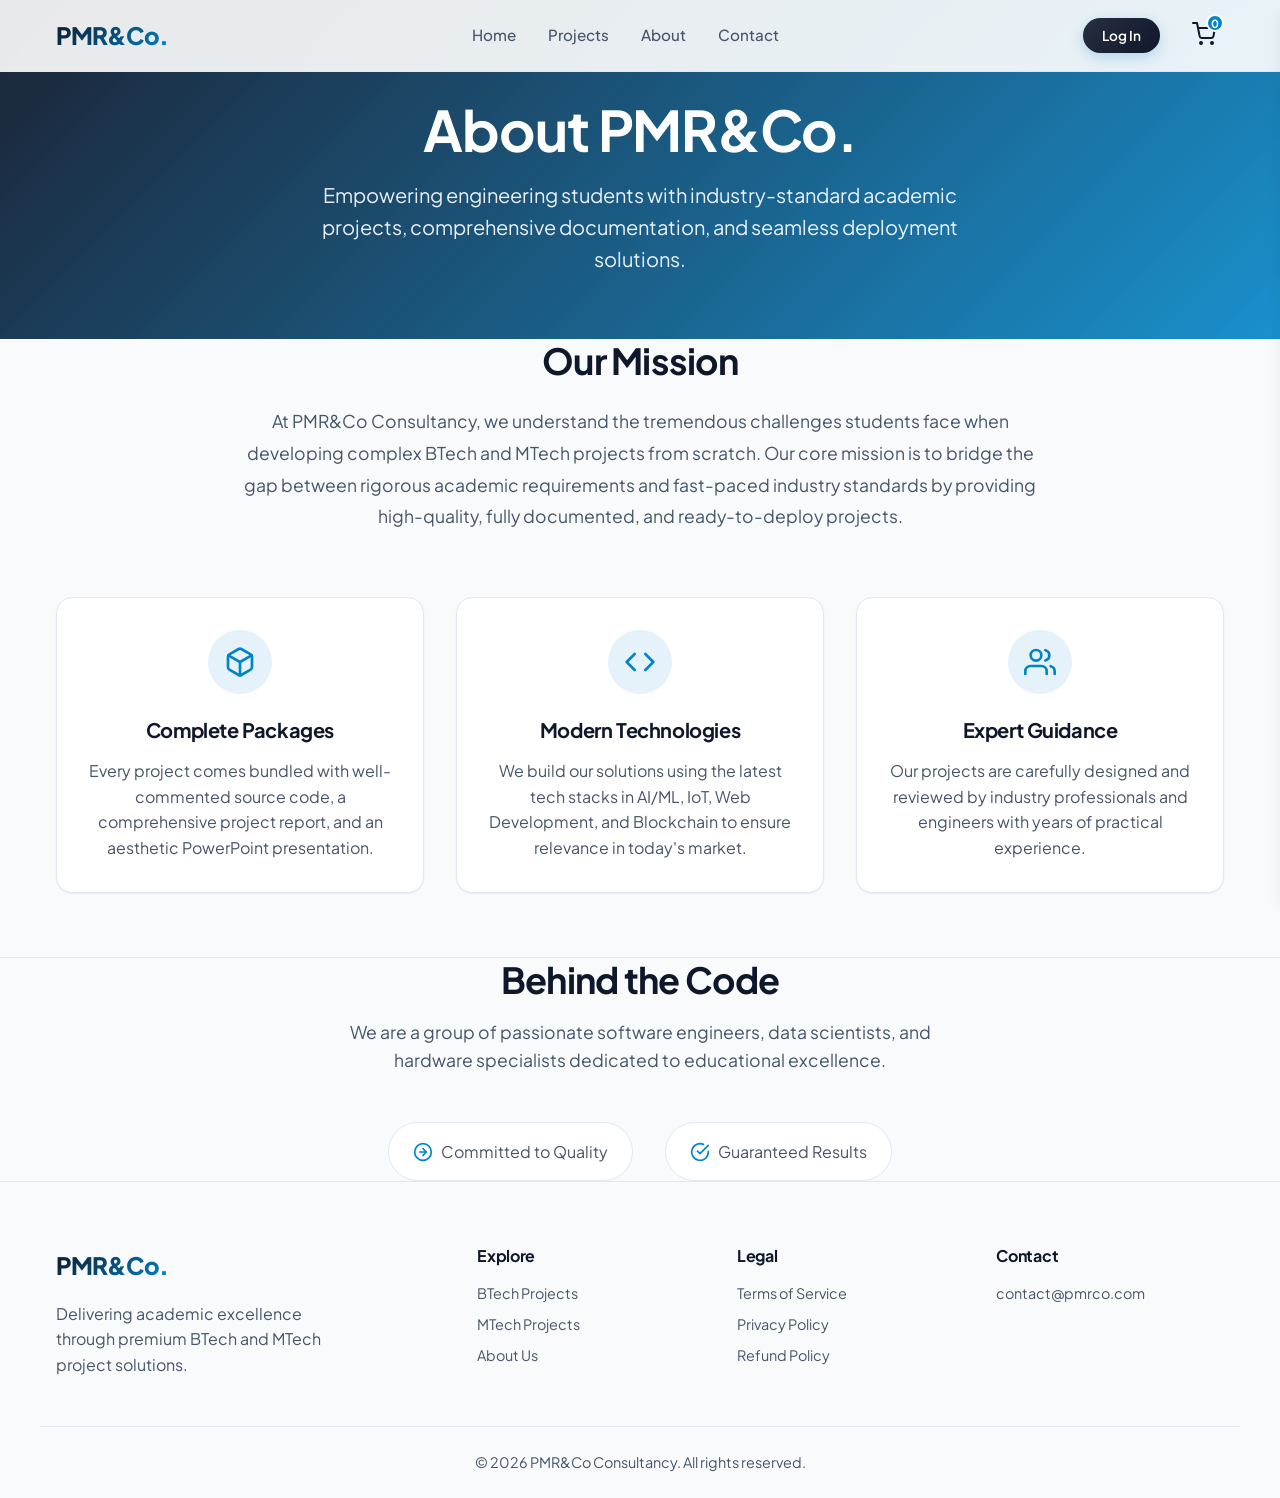
==== commit a9483b72: "Redesign about.html with modern layout and icons" ====
--- a/about.html
+++ b/about.html
@@ -9,6 +9,113 @@
     <link rel="preconnect" href="https://fonts.gstatic.com" crossorigin>
     <link href="https://fonts.googleapis.com/css2?family=Plus+Jakarta+Sans:wght@300;400;500;600;700&display=swap" rel="stylesheet">
     <link rel="stylesheet" href="styles.css">
+    <style>
+        .about-hero {
+            background: linear-gradient(135deg, rgba(15, 23, 42, 0.95), rgba(2, 132, 199, 0.9)), url('data:image/svg+xml;utf8,<svg width="20" height="20" xmlns="http://www.w3.org/2000/svg"><circle cx="2" cy="2" r="2" fill="rgba(255,255,255,0.05)"/></svg>');
+            padding: var(--space-24) 0 var(--space-16) 0;
+            color: white;
+            text-align: center;
+        }
+        
+        .about-hero h1 {
+            font-size: 3.5rem;
+            font-weight: 700;
+            margin-bottom: var(--space-4);
+            color: #ffffff;
+        }
+        
+        .about-hero p {
+            font-size: 1.25rem;
+            color: rgba(255, 255, 255, 0.9);
+            max-width: 700px;
+            margin: 0 auto;
+            line-height: 1.6;
+        }
+
+        .about-mission {
+            padding: var(--space-20) 0;
+            text-align: center;
+        }
+        
+        .about-mission h2 {
+            font-size: 2.25rem;
+            margin-bottom: var(--space-6);
+            color: var(--clr-text-primary);
+        }
+
+        .about-mission p {
+            font-size: 1.1rem;
+            color: var(--clr-text-secondary);
+            max-width: 800px;
+            margin: 0 auto;
+            line-height: 1.8;
+        }
+
+        .features-grid {
+            display: grid;
+            grid-template-columns: repeat(auto-fit, minmax(300px, 1fr));
+            gap: var(--space-8);
+            padding: var(--space-16) 0;
+        }
+
+        .feature-card {
+            background: var(--clr-surface);
+            padding: var(--space-8);
+            border-radius: var(--radius-xl);
+            box-shadow: var(--shadow-sm);
+            border: 1px solid var(--clr-border);
+            text-align: center;
+            transition: transform 0.3s ease, box-shadow 0.3s ease;
+        }
+        
+        .feature-card:hover {
+            transform: translateY(-5px);
+            box-shadow: var(--shadow-lg);
+            border-color: var(--clr-accent);
+        }
+
+        .feature-icon {
+            width: 64px;
+            height: 64px;
+            background: rgba(2, 132, 199, 0.1);
+            border-radius: 50%;
+            display: flex;
+            align-items: center;
+            justify-content: center;
+            margin: 0 auto var(--space-6) auto;
+            color: var(--clr-accent);
+        }
+
+        .feature-card h3 {
+            font-size: 1.25rem;
+            margin-bottom: var(--space-4);
+            color: var(--clr-text-primary);
+        }
+
+        .feature-card p {
+            color: var(--clr-text-secondary);
+            line-height: 1.6;
+        }
+
+        .team-section {
+            background: var(--clr-bg-alt);
+            padding: var(--space-20) 0;
+            text-align: center;
+            border-top: 1px solid var(--clr-border);
+        }
+        
+        .team-section h2 {
+            font-size: 2.25rem;
+            margin-bottom: var(--space-4);
+        }
+        
+        .team-section p.subtitle {
+            color: var(--clr-text-secondary);
+            max-width: 600px;
+            margin: 0 auto var(--space-12) auto;
+            font-size: 1.1rem;
+        }
+    </style>
 </head>
 <body>
     <!-- Navbar -->
@@ -17,12 +124,23 @@
             <a href="index.html" class="logo">PMR&Co<span>.</span></a>
             <nav class="nav-links">
                 <a href="index.html" class="nav-link">Home</a>
-                <a href="index.html#projects" class="nav-link">Projects</a>
-                <a href="about.html" class="nav-link">About</a>
+                <a href="projects.html" class="nav-link">Projects</a>
+                <a href="about.html" class="nav-link active">About</a>
                 <a href="contact.html" class="nav-link">Contact</a>
             </nav>
             <div class="nav-actions">
-                <a href="login.html" class="btn btn-primary" style="padding: 0.4rem 1.2rem; font-size: 0.85rem; display: inline-flex; align-items: center; justify-content: center;">Log In</a>
+                <div id="user-menu-container" style="position: relative; display: none;">
+                    <button id="user-avatar-btn" style="background: var(--clr-accent); color: white; width: 40px; height: 40px; border-radius: 50%; border: none; font-weight: 600; cursor: pointer; display: flex; align-items: center; justify-content: center; box-shadow: var(--shadow-sm);">
+                        U
+                    </button>
+                    <div id="user-dropdown" style="display: none; position: absolute; right: 0; top: 50px; background: var(--clr-surface); border: 1px solid var(--clr-border); border-radius: var(--radius-md); box-shadow: var(--shadow-md); min-width: 150px; flex-direction: column; overflow: hidden; z-index: 100;">
+                        <a href="profile.html" style="padding: var(--space-3) var(--space-4); text-decoration: none; color: var(--clr-text-primary); font-size: 0.9rem; border-bottom: 1px solid var(--clr-border);">My Profile</a>
+                        <button id="logout-btn" style="padding: var(--space-3) var(--space-4); text-align: left; background: none; border: none; color: #ef4444; font-size: 0.9rem; cursor: pointer; width: 100%;">Sign Out</button>
+                    </div>
+                </div>
+                
+                <a href="login.html" id="nav-login-btn" class="btn btn-primary" style="padding: 0.4rem 1.2rem; font-size: 0.85rem; display: inline-flex; align-items: center; justify-content: center;">Log In</a>
+                
                 <button class="cart-btn" id="cart-btn" aria-label="Open cart" style="margin-left: var(--space-2);">
                     <svg width="24" height="24" viewBox="0 0 24 24" fill="none" stroke="currentColor" stroke-width="2" stroke-linecap="round" stroke-linejoin="round">
                         <circle cx="9" cy="21" r="1"></circle>
@@ -37,28 +155,81 @@
 
     <!-- Main Content -->
     <main>
-        <section class="page-header">
+        <!-- Hero -->
+        <section class="about-hero">
             <div class="container">
-                <h1>About PMR&Co Consultancy</h1>
-                <p>Empowering students with industry-standard academic projects.</p>
-            </div>
-        </section>
-
-        <section class="about-section">
+                <h1>About PMR&Co.</h1>
+                <p>Empowering engineering students with industry-standard academic projects, comprehensive documentation, and seamless deployment solutions.</p>
+            </div>
+        </section>
+
+        <!-- Mission -->
+        <section class="about-mission">
             <div class="container">
-                <div class="about-content">
-                    <h2>Our Mission</h2>
-                    <p>At PMR&Co Consultancy, we understand the challenges students face when developing complex BTech and MTech projects. Our mission is to provide high-quality, fully documented, and ready-to-deploy projects that help students bridge the gap between academic requirements and industry standards.</p>
-                    
-                    <h2>Why Choose Us?</h2>
-                    <ul>
-                        <li><strong>Complete Packages:</strong> Every project comes with well-commented source code, a comprehensive project report, and a PowerPoint presentation.</li>
-                        <li><strong>Modern Technologies:</strong> We build projects using the latest frameworks in AI/ML, IoT, Web Development, and Blockchain.</li>
-                        <li><strong>Expert Guidance:</strong> Our projects are designed by industry professionals with years of experience.</li>
-                    </ul>
-
-                    <h2>Our Team</h2>
-                    <p>We are a group of passionate software engineers, data scientists, and hardware specialists dedicated to educational excellence. We take pride in delivering robust systems that not only help you secure top grades but also enhance your practical knowledge.</p>
+                <h2>Our Mission</h2>
+                <p>At PMR&Co Consultancy, we understand the tremendous challenges students face when developing complex BTech and MTech projects from scratch. Our core mission is to bridge the gap between rigorous academic requirements and fast-paced industry standards by providing high-quality, fully documented, and ready-to-deploy projects.</p>
+            </div>
+        </section>
+
+        <!-- Features/Why Choose Us Grid -->
+        <section class="container" style="padding-bottom: var(--space-20);">
+            <div class="features-grid">
+                <!-- Feature 1 -->
+                <div class="feature-card">
+                    <div class="feature-icon">
+                        <svg width="32" height="32" viewBox="0 0 24 24" fill="none" stroke="currentColor" stroke-width="2" stroke-linecap="round" stroke-linejoin="round">
+                            <path d="M21 16V8a2 2 0 0 0-1-1.73l-7-4a2 2 0 0 0-2 0l-7 4A2 2 0 0 0 3 8v8a2 2 0 0 0 1 1.73l7 4a2 2 0 0 0 2 0l7-4A2 2 0 0 0 21 16z"></path>
+                            <polyline points="3.27 6.96 12 12.01 20.73 6.96"></polyline>
+                            <line x1="12" y1="22.08" x2="12" y2="12"></line>
+                        </svg>
+                    </div>
+                    <h3>Complete Packages</h3>
+                    <p>Every project comes bundled with well-commented source code, a comprehensive project report, and an aesthetic PowerPoint presentation.</p>
+                </div>
+                
+                <!-- Feature 2 -->
+                <div class="feature-card">
+                    <div class="feature-icon">
+                        <svg width="32" height="32" viewBox="0 0 24 24" fill="none" stroke="currentColor" stroke-width="2" stroke-linecap="round" stroke-linejoin="round">
+                            <polyline points="16 18 22 12 16 6"></polyline>
+                            <polyline points="8 6 2 12 8 18"></polyline>
+                        </svg>
+                    </div>
+                    <h3>Modern Technologies</h3>
+                    <p>We build our solutions using the latest tech stacks in AI/ML, IoT, Web Development, and Blockchain to ensure relevance in today's market.</p>
+                </div>
+                
+                <!-- Feature 3 -->
+                <div class="feature-card">
+                    <div class="feature-icon">
+                        <svg width="32" height="32" viewBox="0 0 24 24" fill="none" stroke="currentColor" stroke-width="2" stroke-linecap="round" stroke-linejoin="round">
+                            <path d="M17 21v-2a4 4 0 0 0-4-4H5a4 4 0 0 0-4 4v2"></path>
+                            <circle cx="9" cy="7" r="4"></circle>
+                            <path d="M23 21v-2a4 4 0 0 0-3-3.87"></path>
+                            <path d="M16 3.13a4 4 0 0 1 0 7.75"></path>
+                        </svg>
+                    </div>
+                    <h3>Expert Guidance</h3>
+                    <p>Our projects are carefully designed and reviewed by industry professionals and engineers with years of practical experience.</p>
+                </div>
+            </div>
+        </section>
+
+        <!-- Team -->
+        <section class="team-section">
+            <div class="container">
+                <h2>Behind the Code</h2>
+                <p class="subtitle">We are a group of passionate software engineers, data scientists, and hardware specialists dedicated to educational excellence.</p>
+                
+                <div style="display: flex; justify-content: center; gap: var(--space-8); flex-wrap: wrap;">
+                    <div style="display: flex; align-items: center; gap: var(--space-2); color: var(--clr-text-secondary); background: var(--clr-surface); padding: var(--space-4) var(--space-6); border-radius: 100px; border: 1px solid var(--clr-border);">
+                        <svg width="20" height="20" viewBox="0 0 24 24" fill="none" stroke="var(--clr-accent)" stroke-width="2" stroke-linecap="round" stroke-linejoin="round"><circle cx="12" cy="12" r="10"></circle><polyline points="12 16 16 12 12 8"></polyline><line x1="8" y1="12" x2="16" y2="12"></line></svg>
+                        <span>Committed to Quality</span>
+                    </div>
+                    <div style="display: flex; align-items: center; gap: var(--space-2); color: var(--clr-text-secondary); background: var(--clr-surface); padding: var(--space-4) var(--space-6); border-radius: 100px; border: 1px solid var(--clr-border);">
+                        <svg width="20" height="20" viewBox="0 0 24 24" fill="none" stroke="var(--clr-accent)" stroke-width="2" stroke-linecap="round" stroke-linejoin="round"><path d="M22 11.08V12a10 10 0 1 1-5.93-9.14"></path><polyline points="22 4 12 14.01 9 11.01"></polyline></svg>
+                        <span>Guaranteed Results</span>
+                    </div>
                 </div>
             </div>
         </section>
@@ -74,8 +245,8 @@
             <div class="footer-links">
                 <div class="link-group">
                     <h3>Explore</h3>
-                    <a href="index.html#projects">BTech Projects</a>
-                    <a href="index.html#projects">MTech Projects</a>
+                    <a href="projects.html">BTech Projects</a>
+                    <a href="projects.html">MTech Projects</a>
                     <a href="about.html">About Us</a>
                 </div>
                 <div class="link-group">
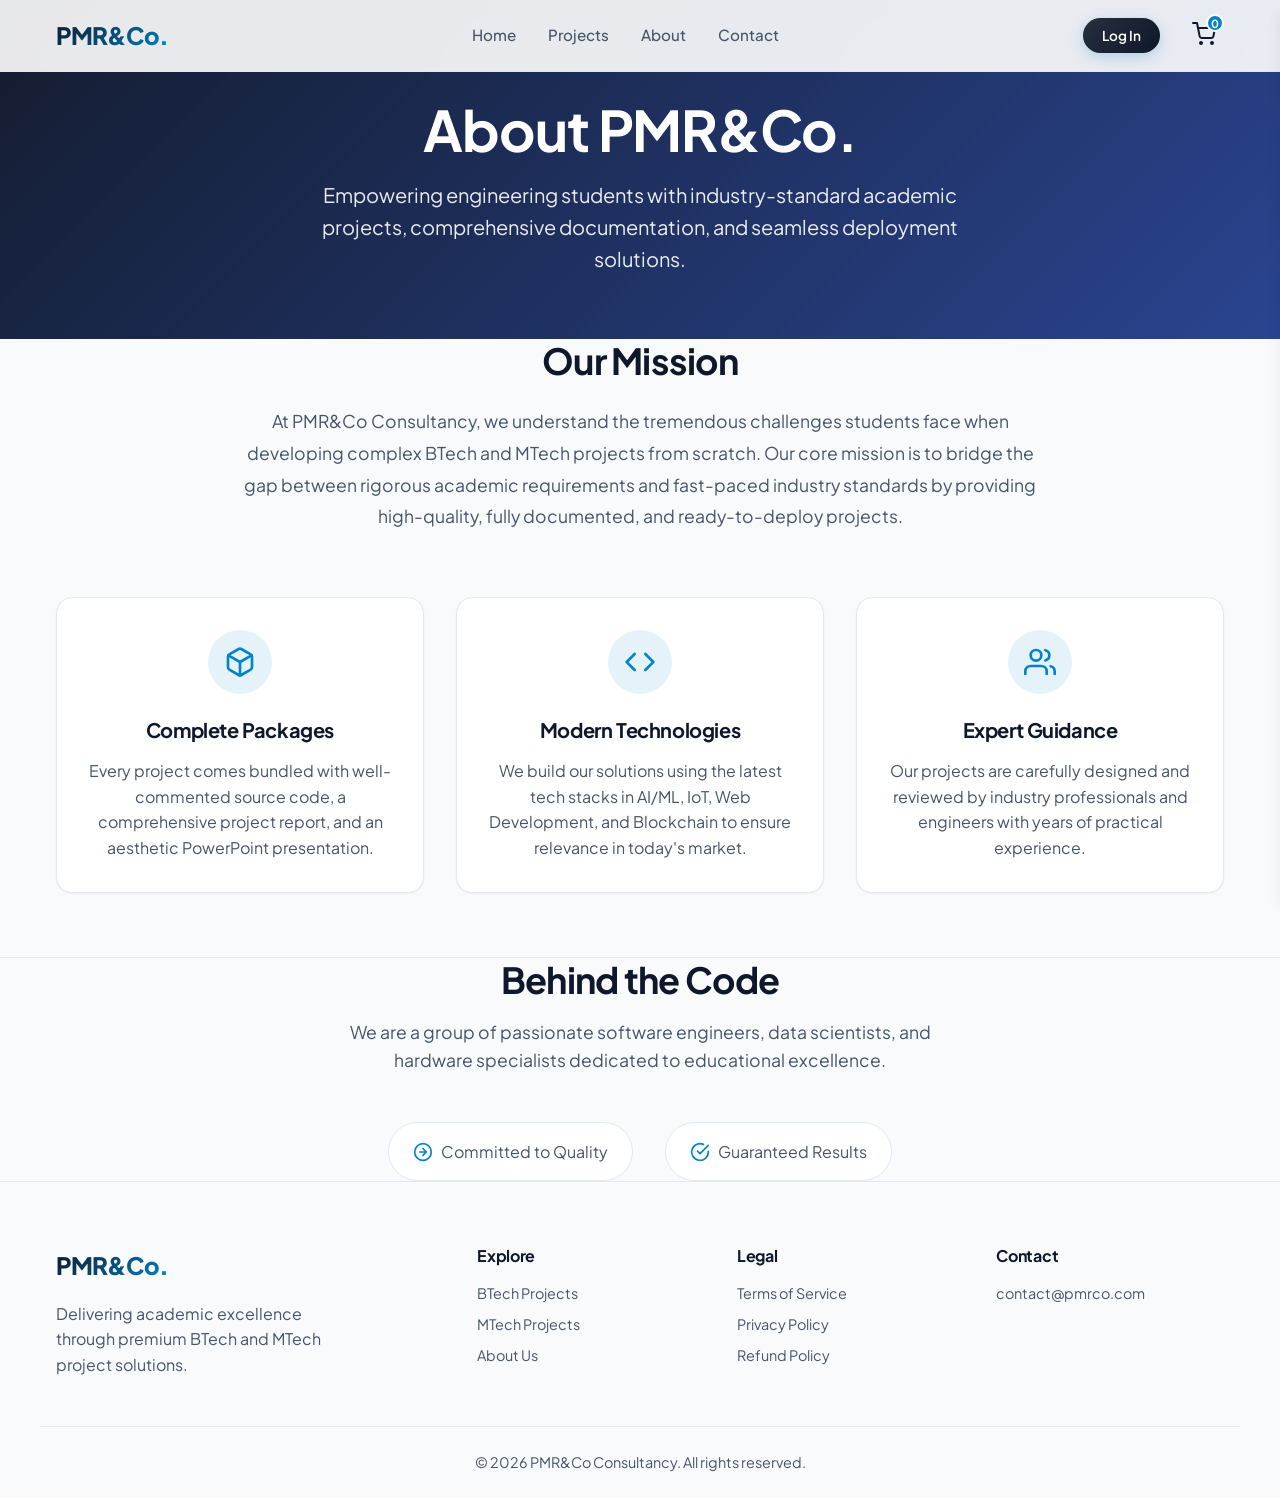
==== commit d48c48b9: "Fix mermaid rendering, remove UI mockup, change hero banner to dark navy" ====
--- a/about.html
+++ b/about.html
@@ -11,7 +11,7 @@
     <link rel="stylesheet" href="styles.css">
     <style>
         .about-hero {
-            background: linear-gradient(135deg, rgba(15, 23, 42, 0.95), rgba(2, 132, 199, 0.9)), url('data:image/svg+xml;utf8,<svg width="20" height="20" xmlns="http://www.w3.org/2000/svg"><circle cx="2" cy="2" r="2" fill="rgba(255,255,255,0.05)"/></svg>');
+            background: linear-gradient(135deg, rgba(15, 23, 42, 0.98), rgba(30, 58, 138, 0.95)), url('data:image/svg+xml;utf8,<svg width="20" height="20" xmlns="http://www.w3.org/2000/svg"><circle cx="2" cy="2" r="2" fill="rgba(255,255,255,0.05)"/></svg>');
             padding: var(--space-24) 0 var(--space-16) 0;
             color: white;
             text-align: center;
